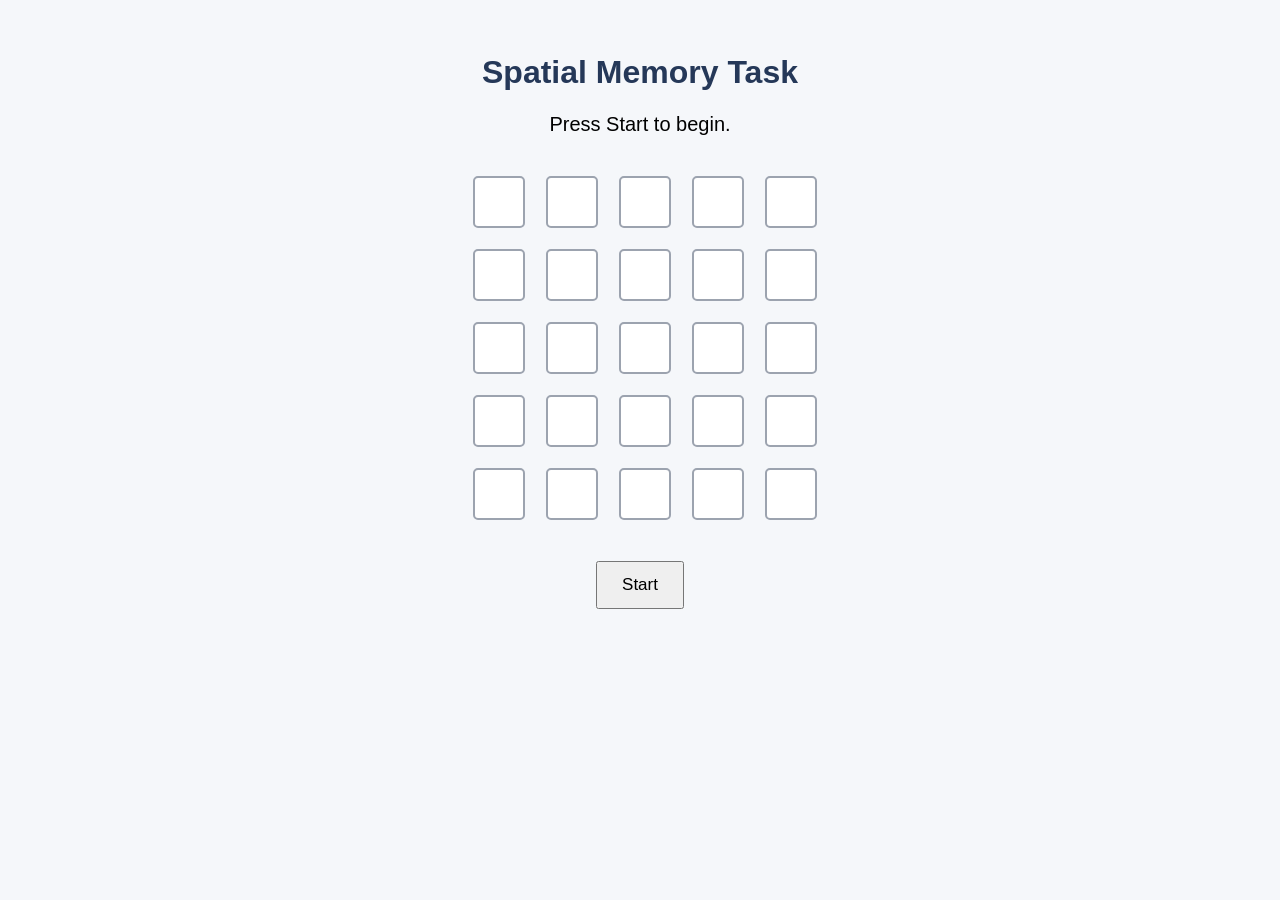
==== index.html @ b9ee220f "Create index.html" ====
<!DOCTYPE html>
<html lang="en">
<head>
  <meta charset="UTF-8">
  <meta name="viewport" content="width=device-width, initial-scale=1">
  <title>Adaptive Visuospatial Working Memory</title>
  <style>
    body {
      font-family: Arial, sans-serif;
      text-align: center;
      background: #f5f7fa;
      padding: 25px;
    }

    h1 { color: #253858; }

    #grid {
      display: grid;
      grid-template-columns: repeat(5, 1fr);
      gap: 5px;
      width: min(90vw, 350px);
      margin: 25px auto;
    }

    .cell {
      aspect-ratio: 1;
      background: white;
      border: 2px solid #9ca3af;
      border-radius: 5px;
      cursor: pointer;
    }

    .target { background: #2563eb; }
    .selected { background: #16a34a; }

    button {
      padding: 12px 24px;
      margin: 8px;
      font-size: 17px;
      cursor: pointer;
    }

    #message { font-size: 20px; min-height: 30px; }
  </style>
</head>
<body>

  <h1>Spatial Memory Task</h1>
  <p id="message">Press Start to begin.</p>

  <div id="grid"></div>

  <button id="startBtn" onclick="startTrial()">Start</button>
  <button id="submitBtn" onclick="submitResponse()" hidden>
    Submit
  </button>

  <p id="result"></p>

  <script>
    const grid = document.getElementById("grid");
    const message = document.getElementById("message");
    const startBtn = document.getElementById("startBtn");
    const submitBtn = document.getElementById("submitBtn");

    // Fixed stimulus for our first prototype.
    const targets = [2, 11, 18];
    const selected = new Set();
    let phase = "ready";

    for (let i = 0; i < 25; i++) {
      const cell = document.createElement("button");
      cell.className = "cell";
      cell.type = "button";
      cell.setAttribute("aria-label", `Location ${i + 1}`);
      cell.onclick = () => selectCell(i);
      grid.appendChild(cell);
    }

    const cells = Array.from(grid.children);

    function renderGrid() {
      cells.forEach((cell, i) => {
        cell.classList.toggle(
          "target", phase === "showing" && targets.includes(i)
        );
        cell.classList.toggle(
          "selected", phase === "recall" && selected.has(i)
        );
        cell.disabled = phase !== "recall";
      });
    }

    function startTrial() {
      selected.clear();
      document.getElementById("result").textContent = "";
      startBtn.hidden = true;
      submitBtn.hidden = true;
      phase = "showing";
      message.textContent = "Remember the blue squares.";
      renderGrid();

      setTimeout(() => {
        phase = "recall";
        message.textContent = "Select the squares you remember.";
        submitBtn.hidden = false;
        renderGrid();
      }, 1500);
    }

    function selectCell(i) {
      if (phase !== "recall") return;
      if (selected.has(i)) selected.delete(i);
      else if (selected.size < targets.length) selected.add(i);
      renderGrid();
    }

    function submitResponse() {
      if (phase !== "recall") return;
      const correct = targets.filter(i => selected.has(i)).length;

      phase = "finished";
      renderGrid();
      submitBtn.hidden = true;
      startBtn.hidden = false;
      startBtn.textContent = "Try Again";
      message.textContent = "Trial complete.";

      document.getElementById("result").textContent =
        `You remembered ${correct} of ${targets.length} locations.`;
    }

    renderGrid();
  </script>

</body>
</html>
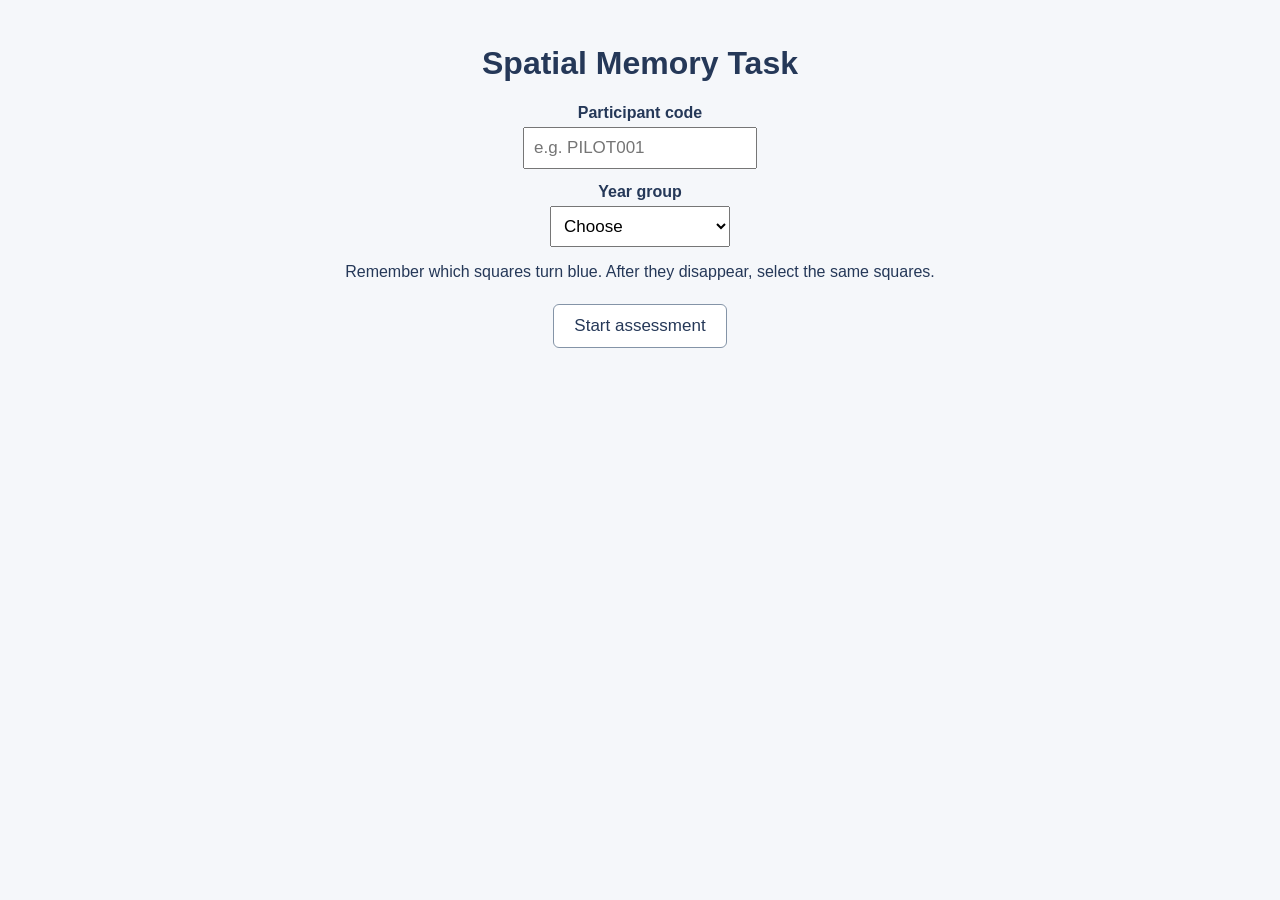
==== commit f219712e: "Add files via upload" ====
--- a/index.html
+++ b/index.html
@@ -1,138 +1,36 @@
-
-<!DOCTYPE html>
+<!doctype html>
 <html lang="en">
 <head>
-  <meta charset="UTF-8">
-  <meta name="viewport" content="width=device-width, initial-scale=1">
-  <title>Adaptive Visuospatial Working Memory</title>
-  <style>
-    body {
-      font-family: Arial, sans-serif;
-      text-align: center;
-      background: #f5f7fa;
-      padding: 25px;
-    }
-
-    h1 { color: #253858; }
-
-    #grid {
-      display: grid;
-      grid-template-columns: repeat(5, 1fr);
-      gap: 5px;
-      width: min(90vw, 350px);
-      margin: 25px auto;
-    }
-
-    .cell {
-      aspect-ratio: 1;
-      background: white;
-      border: 2px solid #9ca3af;
-      border-radius: 5px;
-      cursor: pointer;
-    }
-
-    .target { background: #2563eb; }
-    .selected { background: #16a34a; }
-
-    button {
-      padding: 12px 24px;
-      margin: 8px;
-      font-size: 17px;
-      cursor: pointer;
-    }
-
-    #message { font-size: 20px; min-height: 30px; }
-  </style>
+  <meta charset="utf-8">
+  <meta name="viewport" content="width=device-width,initial-scale=1">
+  <title>VSWM Adaptive Prototype v0.2</title>
+  <link rel="stylesheet" href="style.css">
+  <script src="task.js" defer></script>
 </head>
 <body>
-
-  <h1>Spatial Memory Task</h1>
-  <p id="message">Press Start to begin.</p>
-
-  <div id="grid"></div>
-
-  <button id="startBtn" onclick="startTrial()">Start</button>
-  <button id="submitBtn" onclick="submitResponse()" hidden>
-    Submit
-  </button>
-
-  <p id="result"></p>
-
-  <script>
-    const grid = document.getElementById("grid");
-    const message = document.getElementById("message");
-    const startBtn = document.getElementById("startBtn");
-    const submitBtn = document.getElementById("submitBtn");
-
-    // Fixed stimulus for our first prototype.
-    const targets = [2, 11, 18];
-    const selected = new Set();
-    let phase = "ready";
-
-    for (let i = 0; i < 25; i++) {
-      const cell = document.createElement("button");
-      cell.className = "cell";
-      cell.type = "button";
-      cell.setAttribute("aria-label", `Location ${i + 1}`);
-      cell.onclick = () => selectCell(i);
-      grid.appendChild(cell);
-    }
-
-    const cells = Array.from(grid.children);
-
-    function renderGrid() {
-      cells.forEach((cell, i) => {
-        cell.classList.toggle(
-          "target", phase === "showing" && targets.includes(i)
-        );
-        cell.classList.toggle(
-          "selected", phase === "recall" && selected.has(i)
-        );
-        cell.disabled = phase !== "recall";
-      });
-    }
-
-    function startTrial() {
-      selected.clear();
-      document.getElementById("result").textContent = "";
-      startBtn.hidden = true;
-      submitBtn.hidden = true;
-      phase = "showing";
-      message.textContent = "Remember the blue squares.";
-      renderGrid();
-
-      setTimeout(() => {
-        phase = "recall";
-        message.textContent = "Select the squares you remember.";
-        submitBtn.hidden = false;
-        renderGrid();
-      }, 1500);
-    }
-
-    function selectCell(i) {
-      if (phase !== "recall") return;
-      if (selected.has(i)) selected.delete(i);
-      else if (selected.size < targets.length) selected.add(i);
-      renderGrid();
-    }
-
-    function submitResponse() {
-      if (phase !== "recall") return;
-      const correct = targets.filter(i => selected.has(i)).length;
-
-      phase = "finished";
-      renderGrid();
-      submitBtn.hidden = true;
-      startBtn.hidden = false;
-      startBtn.textContent = "Try Again";
-      message.textContent = "Trial complete.";
-
-      document.getElementById("result").textContent =
-        `You remembered ${correct} of ${targets.length} locations.`;
-    }
-
-    renderGrid();
-  </script>
-
+  <main>
+    <h1>Spatial Memory Task</h1>
+    <section id="setup">
+      <label for="participantId">Participant code</label>
+      <input id="participantId" autocomplete="off" placeholder="e.g. PILOT001">
+      <label for="yearGroup">Year group</label>
+      <select id="yearGroup"><option value="">Choose</option><option>1</option><option>2</option><option>3</option><option>4</option><option>5</option><option>6</option></select>
+      <p>Remember which squares turn blue. After they disappear, select the same squares.</p>
+      <button id="startBtn">Start assessment</button>
+    </section>
+    <section id="assessment" hidden>
+      <p id="progress"></p>
+      <p id="message" aria-live="polite"></p>
+      <div id="grid" role="group" aria-label="Memory grid"></div>
+      <div class="actions"><button id="submitBtn" hidden>Submit answer</button><button id="nextBtn" hidden>Next trial</button></div>
+      <p id="feedback" aria-live="polite"></p>
+    </section>
+    <section id="results" hidden>
+      <h2>Assessment complete</h2>
+      <p id="summary"></p>
+      <button id="downloadBtn">Download results (JSON)</button>
+      <button id="restartBtn">Start again</button>
+    </section>
+  </main>
 </body>
 </html>
--- a/style.css
+++ b/style.css
@@ -0,0 +1,17 @@
+:root { font-family: Arial, sans-serif; color: #253858; background: #f5f7fa; }
+body { margin: 0; padding: 24px 12px; text-align: center; }
+main { max-width: 650px; margin: auto; }
+section { margin-top: 22px; }
+label { display: block; margin: 14px 0 5px; font-weight: bold; }
+input, select { font-size: 17px; padding: 9px; min-width: 180px; }
+button { font-size: 17px; padding: 11px 20px; margin: 7px; cursor: pointer; border-radius: 6px; border: 1px solid #8494a7; background: white; color: #253858; }
+button:hover:not(:disabled) { background: #e8f1ff; }
+button:disabled { cursor: default; }
+#grid { display: grid; grid-template-columns: repeat(5,1fr); gap: 5px; width: min(90vw,350px); margin: 24px auto; }
+.cell { aspect-ratio: 1; width: 100%; padding: 0; margin: 0; background: white; border: 2px solid #9ca3af; border-radius: 5px; }
+.cell.target { background: #2563eb; }
+.cell.selected { background: #16a34a; }
+.cell:disabled { opacity: 1; }
+#message { font-size: 20px; min-height: 26px; }
+#feedback { min-height: 24px; }
+[hidden] { display: none !important; }
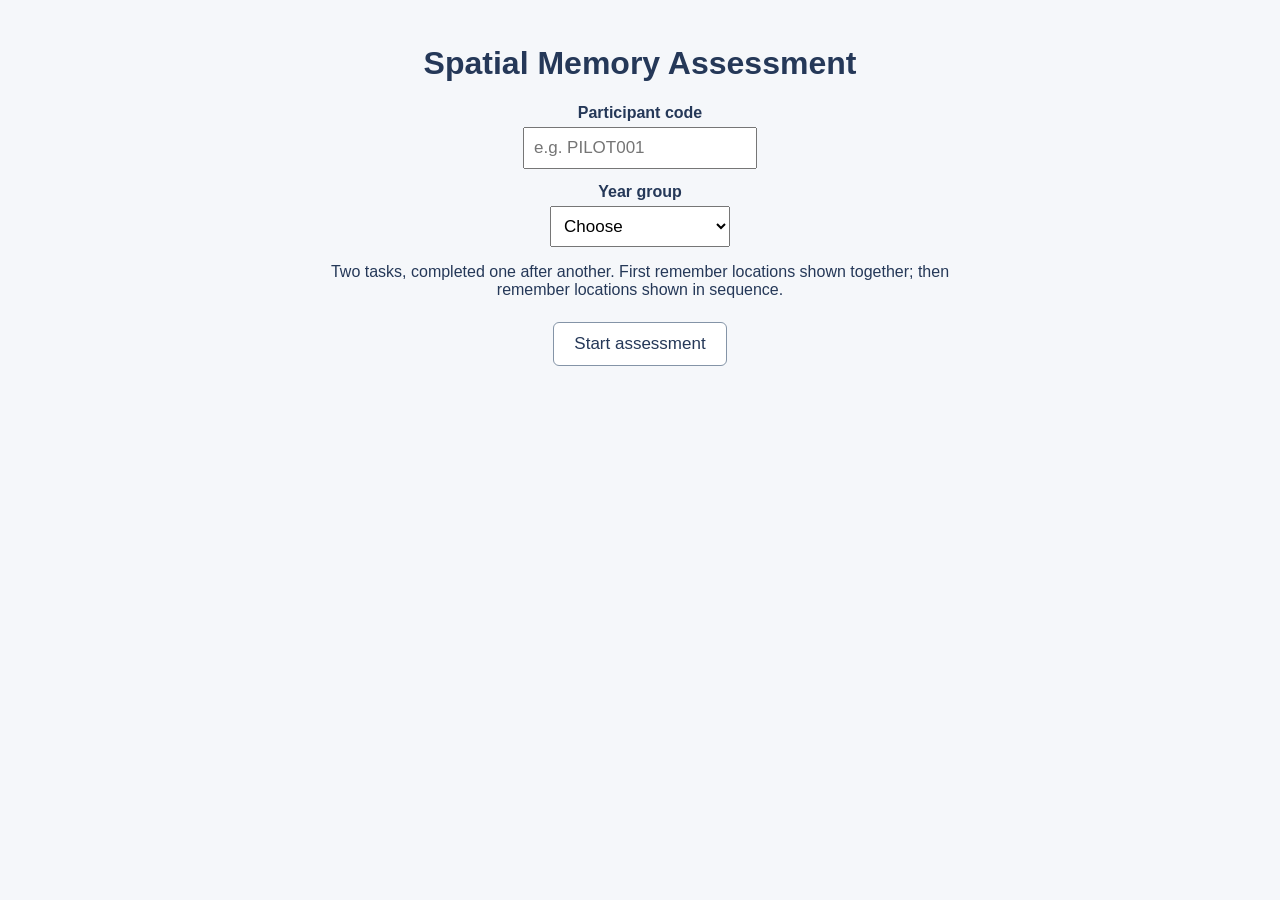
==== commit 29442bad: "Add files via upload" ====
--- a/index.html
+++ b/index.html
@@ -1,36 +1 @@
-<!doctype html>
-<html lang="en">
-<head>
-  <meta charset="utf-8">
-  <meta name="viewport" content="width=device-width,initial-scale=1">
-  <title>VSWM Adaptive Prototype v0.2</title>
-  <link rel="stylesheet" href="style.css">
-  <script src="task.js" defer></script>
-</head>
-<body>
-  <main>
-    <h1>Spatial Memory Task</h1>
-    <section id="setup">
-      <label for="participantId">Participant code</label>
-      <input id="participantId" autocomplete="off" placeholder="e.g. PILOT001">
-      <label for="yearGroup">Year group</label>
-      <select id="yearGroup"><option value="">Choose</option><option>1</option><option>2</option><option>3</option><option>4</option><option>5</option><option>6</option></select>
-      <p>Remember which squares turn blue. After they disappear, select the same squares.</p>
-      <button id="startBtn">Start assessment</button>
-    </section>
-    <section id="assessment" hidden>
-      <p id="progress"></p>
-      <p id="message" aria-live="polite"></p>
-      <div id="grid" role="group" aria-label="Memory grid"></div>
-      <div class="actions"><button id="submitBtn" hidden>Submit answer</button><button id="nextBtn" hidden>Next trial</button></div>
-      <p id="feedback" aria-live="polite"></p>
-    </section>
-    <section id="results" hidden>
-      <h2>Assessment complete</h2>
-      <p id="summary"></p>
-      <button id="downloadBtn">Download results (JSON)</button>
-      <button id="restartBtn">Start again</button>
-    </section>
-  </main>
-</body>
-</html>
+<!doctype html><html lang="en"><head><meta charset="utf-8"><meta name="viewport" content="width=device-width,initial-scale=1"><title>VSWM Prototype v0.4</title><link rel="stylesheet" href="style.css"><script src="task.js" defer></script></head><body><main><h1>Spatial Memory Assessment</h1><section id="setup"><label for="participantId">Participant code</label><input id="participantId" autocomplete="off" placeholder="e.g. PILOT001"><label for="yearGroup">Year group</label><select id="yearGroup"><option value="">Choose</option><option>1</option><option>2</option><option>3</option><option>4</option><option>5</option><option>6</option><option value="adult">Adult / researcher</option></select><p>Two tasks, completed one after another. First remember locations shown together; then remember locations shown in sequence.</p><button id="startBtn" disabled>Start assessment</button></section><section id="transition" hidden><h2>Task 2: Remember the order</h2><p>Well done completing the first task. Take a break if you wish.</p><p>Next, blue squares will appear <strong>one at a time</strong>. Afterwards, tap the squares in the <strong>same order</strong>.</p><button id="continueBtn">Start Task 2</button></section><section id="assessment" hidden><h2 id="taskTitle"></h2><p id="progress"></p><p id="message" aria-live="polite"></p><div id="grid" role="group" aria-label="Memory grid"></div><div class="actions"><button id="undoBtn" hidden>Undo last</button><button id="submitBtn" hidden>Submit answer</button><button id="nextBtn" hidden>Next trial</button></div><p id="feedback" aria-live="polite"></p></section><section id="results" hidden><h2>Assessment complete</h2><p id="summary"></p><button id="downloadBtn">Download both tasks (JSON)</button><button id="restartBtn">Start again</button></section></main></body></html>
--- a/style.css
+++ b/style.css
@@ -1,17 +1 @@
-:root { font-family: Arial, sans-serif; color: #253858; background: #f5f7fa; }
-body { margin: 0; padding: 24px 12px; text-align: center; }
-main { max-width: 650px; margin: auto; }
-section { margin-top: 22px; }
-label { display: block; margin: 14px 0 5px; font-weight: bold; }
-input, select { font-size: 17px; padding: 9px; min-width: 180px; }
-button { font-size: 17px; padding: 11px 20px; margin: 7px; cursor: pointer; border-radius: 6px; border: 1px solid #8494a7; background: white; color: #253858; }
-button:hover:not(:disabled) { background: #e8f1ff; }
-button:disabled { cursor: default; }
-#grid { display: grid; grid-template-columns: repeat(5,1fr); gap: 5px; width: min(90vw,350px); margin: 24px auto; }
-.cell { aspect-ratio: 1; width: 100%; padding: 0; margin: 0; background: white; border: 2px solid #9ca3af; border-radius: 5px; }
-.cell.target { background: #2563eb; }
-.cell.selected { background: #16a34a; }
-.cell:disabled { opacity: 1; }
-#message { font-size: 20px; min-height: 26px; }
-#feedback { min-height: 24px; }
-[hidden] { display: none !important; }
+:root{font-family:Arial,sans-serif;color:#253858;background:#f5f7fa}body{margin:0;padding:24px 12px;text-align:center}main{max-width:650px;margin:auto}section{margin-top:22px}label{display:block;margin:14px 0 5px;font-weight:bold}input,select{font-size:17px;padding:9px;min-width:180px}button{font-size:17px;padding:11px 20px;margin:7px;cursor:pointer;border-radius:6px;border:1px solid #8494a7;background:white;color:#253858}button:hover:not(:disabled){background:#e8f1ff}button:disabled{cursor:default}#grid{display:grid;gap:5px;width:min(90vw,350px);margin:24px auto}.cell{aspect-ratio:1;width:100%;padding:0;margin:0;background:white;border:2px solid #9ca3af;border-radius:5px}.cell.target{background:#2563eb}.cell.selected{background:#16a34a;color:white;font-weight:bold}.cell:disabled{opacity:1}#message{font-size:20px;min-height:26px}#feedback{min-height:24px}[hidden]{display:none!important}
